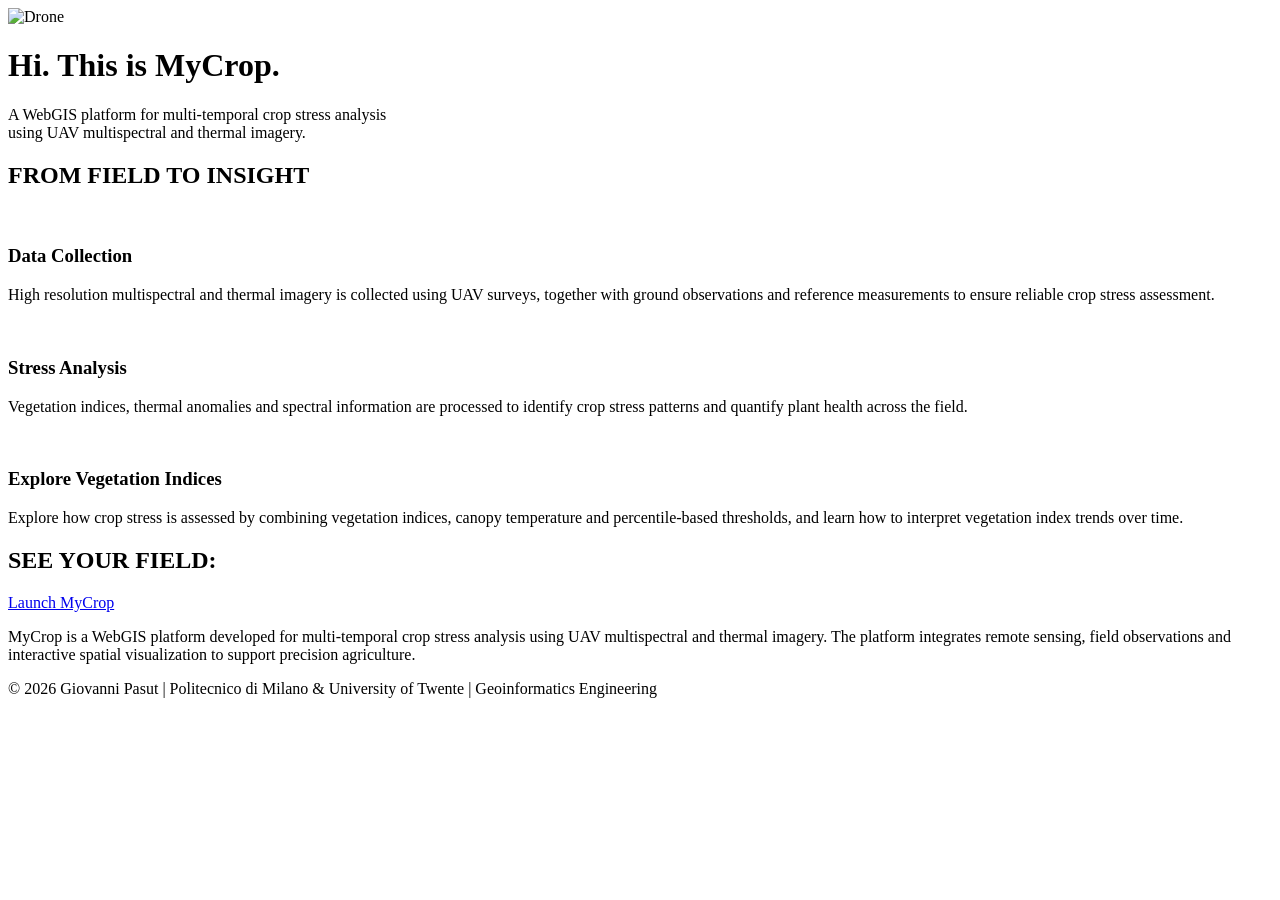
==== index.html @ 2f14cf6e "change_name" ====
<!DOCTYPE HTML>
<!--
	Directive by HTML5 UP
	html5up.net | @ajlkn
	Free for personal and commercial use under the CCA 3.0 license (html5up.net/license)
-->
<html>

<head>
	<title>MyCrop</title>
	<meta charset="utf-8" />
	<meta name="viewport" content="width=device-width, initial-scale=1, user-scalable=no" />
	<link rel="stylesheet" href="assets/css/main.css" />
	<link rel="stylesheet" href="assets/css/footer_home.css">
</head>

<body class="is-preload">

	<!-- Header -->
	<div id="header">
		<div class="header-content"></div>
		<span class="logo"><img src="images/drone.svg" alt="Drone"></span>
		<h1>Hi. This is MyCrop.</h1>
		<p>A WebGIS platform for multi-temporal crop stress analysis
			<br />
			using UAV multispectral and thermal imagery.
		</p>
	</div>


	<!-- Main -->
	<div id="main">

		<header class="major container medium">
			<h2>FROM FIELD TO INSIGHT</h2>
			
		</header>

		<div class="box alt container">

			<section class="feature left">
				<a href="data_collection.html" class="image icon solid fa-images">
					<img src="images/pic01.jpg" alt="">
				</a>

				<div class="content">
					<h3>Data Collection</h3>
					<p>
						High resolution multispectral and thermal imagery is collected
						using UAV surveys, together with ground observations and
						reference measurements to ensure reliable crop stress assessment.
					</p>
				</div>
			</section>

			<section class="feature right">
				<a href="analysis.html" class="image icon solid fa-chart-line">
					<img src="images/pic02.jpg" alt="">
				</a>

				<div class="content">
					<h3>Stress Analysis</h3>
					<p>
						Vegetation indices, thermal anomalies and spectral information
						are processed to identify crop stress patterns and quantify
						plant health across the field.
					</p>
				</div>
			</section>

			<section class="feature left">
				<a href="field_indices.html" class="image icon solid fa-seedling">
					<img src="images/pic03.jpg" alt="">
				</a>

				<div class="content">
					<h3>Explore Vegetation Indices</h3>
					<p>
						Explore how crop stress is assessed by combining vegetation indices, canopy temperature and
						percentile-based thresholds, and learn how to interpret vegetation index trends over time.
					</p>
				</div>
			</section>

		</div>




		<section class="home-cta">

			<div class="container">

				<h2>SEE YOUR FIELD:</h2>

				<a href="map.html" class="cta-button">
					Launch MyCrop
				</a>

			</div>

		</section>


		<footer class="home-footer">

			<div class="container">

				<p class="footer-description">

					MyCrop is a WebGIS platform developed for multi-temporal crop stress
					analysis using UAV multispectral and thermal imagery. The platform
					integrates remote sensing, field observations and interactive spatial
					visualization to support precision agriculture.

				</p>

				<div class="footer-bottom">

					© 2026 Giovanni Pasut

					<span>|</span>

					Politecnico di Milano & University of Twente

					<span>|</span>

					Geoinformatics Engineering

				</div>

				<!-- Scripts -->
				<script src="assets/js/jquery.min.js"></script>
				<script src="assets/js/browser.min.js"></script>
				<script src="assets/js/breakpoints.min.js"></script>
				<script src="assets/js/util.js"></script>
				<script src="assets/js/main.js"></script>
			</div>
		</footer>
</body>

</html>
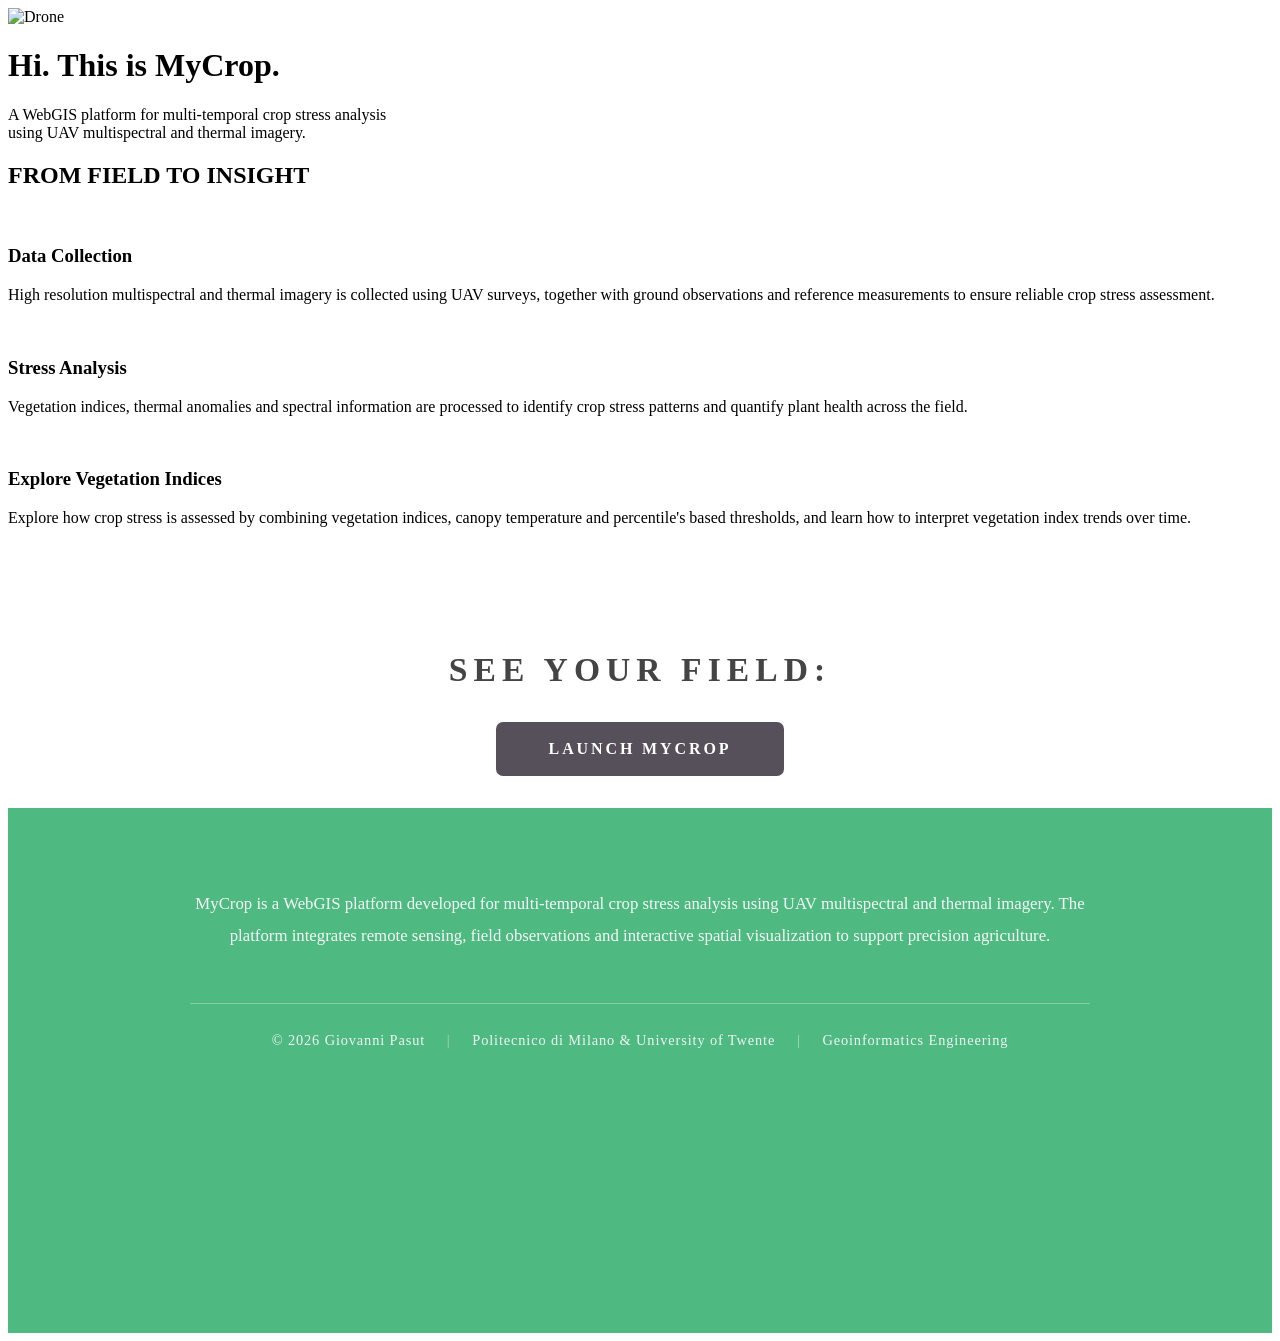
==== commit 2c69fb42: "information_update" ====
--- a/index.html
+++ b/index.html
@@ -77,7 +77,7 @@
 					<h3>Explore Vegetation Indices</h3>
 					<p>
 						Explore how crop stress is assessed by combining vegetation indices, canopy temperature and
-						percentile-based thresholds, and learn how to interpret vegetation index trends over time.
+						percentile's based thresholds, and learn how to interpret vegetation index trends over time.
 					</p>
 				</div>
 			</section>
--- a/assets/css/footer_home.css
+++ b/assets/css/footer_home.css
@@ -0,0 +1,172 @@
+/* =====================================================
+   HOME CTA
+===================================================== */
+
+.home-cta {
+
+    background: #ffffff;
+
+    text-align: center;
+
+    padding: 5em 1.5em 5em;
+}
+
+.home-cta h2 {
+
+    font-size: 2.1em;
+
+    letter-spacing: .18em;
+
+    text-transform: uppercase;
+
+    color: #444;
+
+    margin-bottom: 1em;
+}
+
+.home-cta p {
+
+    max-width: 760px;
+
+    margin: 0 auto 2.5em;
+
+    font-size: 1.15em;
+
+    line-height: 1.8;
+
+    color: #666;
+}
+
+.cta-button {
+
+    display: inline-block;
+
+    background: #55505a;
+
+    color: #ffffff;
+
+    text-decoration: none;
+
+    text-transform: uppercase;
+
+    letter-spacing: .18em;
+
+    font-weight: 700;
+
+    padding: 1.1em 3.3em;
+
+    border-radius: 7px;
+
+    transition: .25s;
+}
+
+.cta-button:hover {
+
+    background: #4eb980;
+
+    color: #ffffff;
+}
+
+
+/* =====================================================
+   FOOTER
+===================================================== */
+
+.home-footer {
+
+    background: #4eb980;
+
+    color: #ffffff;
+
+    text-align: center;
+
+    padding: 4em 2em;
+}
+
+.home-footer .container {
+
+    max-width: 900px;
+
+    margin: auto;
+}
+
+.footer-description {
+
+    font-size: 1.05em;
+
+    line-height: 1.9;
+
+    opacity: .95;
+
+    margin-bottom: 3em;
+}
+
+.footer-bottom {
+
+    border-top: 1px solid rgba(255, 255, 255, .35);
+
+    padding-top: 2em;
+
+    font-size: .9em;
+
+    letter-spacing: .06em;
+
+    opacity: .9;
+}
+
+.footer-bottom span {
+
+    margin: 0 1.2em;
+
+    opacity: .6;
+}
+.home-footer::after{
+
+    content:"";
+
+    display:block;
+    
+
+    height:220px;
+
+    margin:4em -2em -4em;
+
+    background:url("../../images/field.png") center bottom/cover no-repeat;
+}
+
+
+/* =====================================================
+   MOBILE
+===================================================== */
+
+@media(max-width:768px) {
+
+    .home-cta {
+
+        padding: 4em 1.5em;
+    }
+
+    .home-cta h2 {
+
+        font-size: 1.6em;
+    }
+
+    .home-cta p {
+
+        font-size: 1em;
+    }
+
+    .footer-bottom span {
+
+        display: none;
+    }
+
+    .footer-bottom {
+
+        line-height: 2;
+    }
+
+}
+.home-footer{
+    margin-top:-48px;
+}
